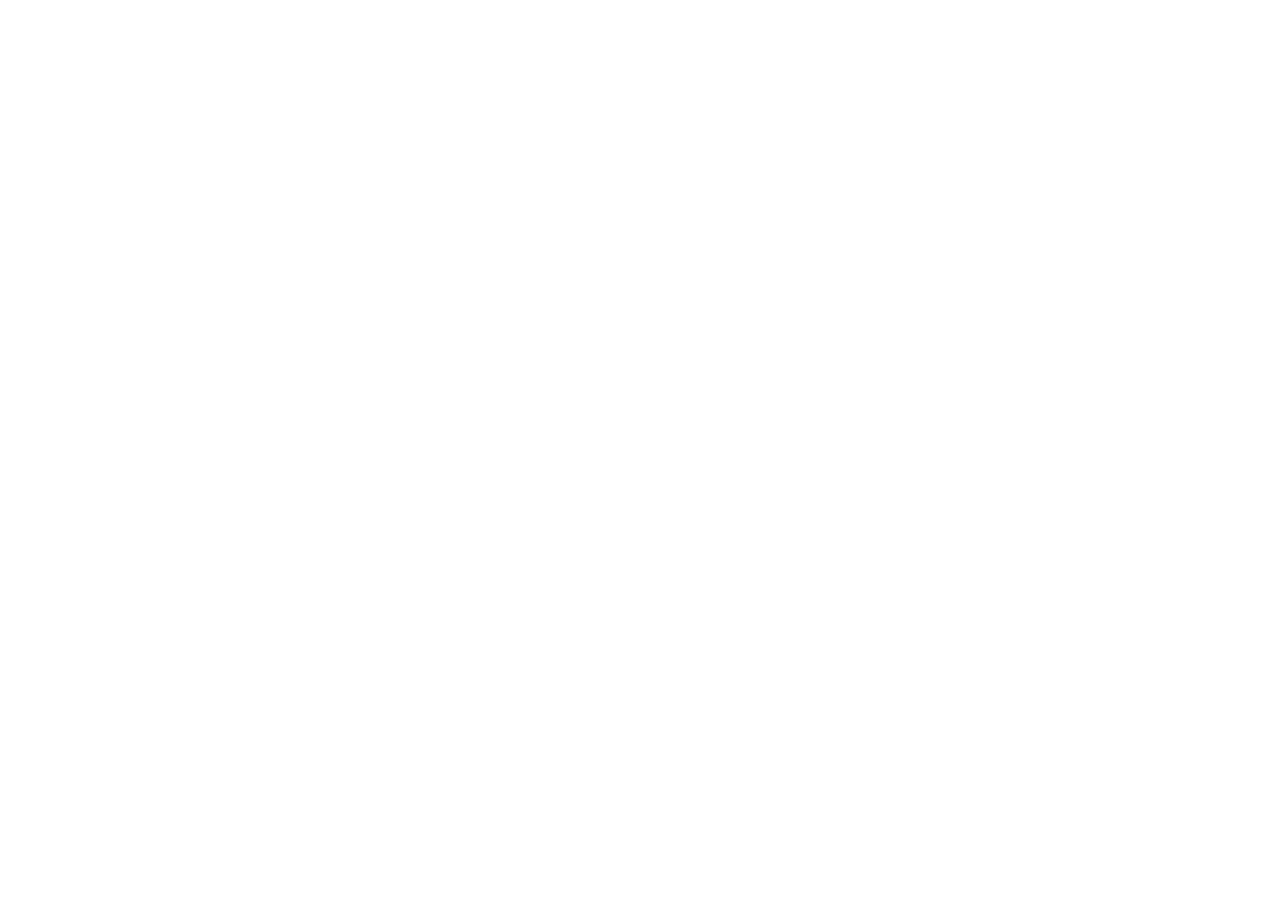
==== index.html @ 9cc66cd3 "Initial commit" ====
<!DOCTYPE html>
<html lang="en">
<head>
    <meta charset="UTF-8">
    <meta http-equiv="X-UA-Compatible" content="IE=edge">
    <meta name="viewport" content="width=device-width, initial-scale=1.0">
    <title>Document</title>
</head>
<body>
    
</body>
</html>
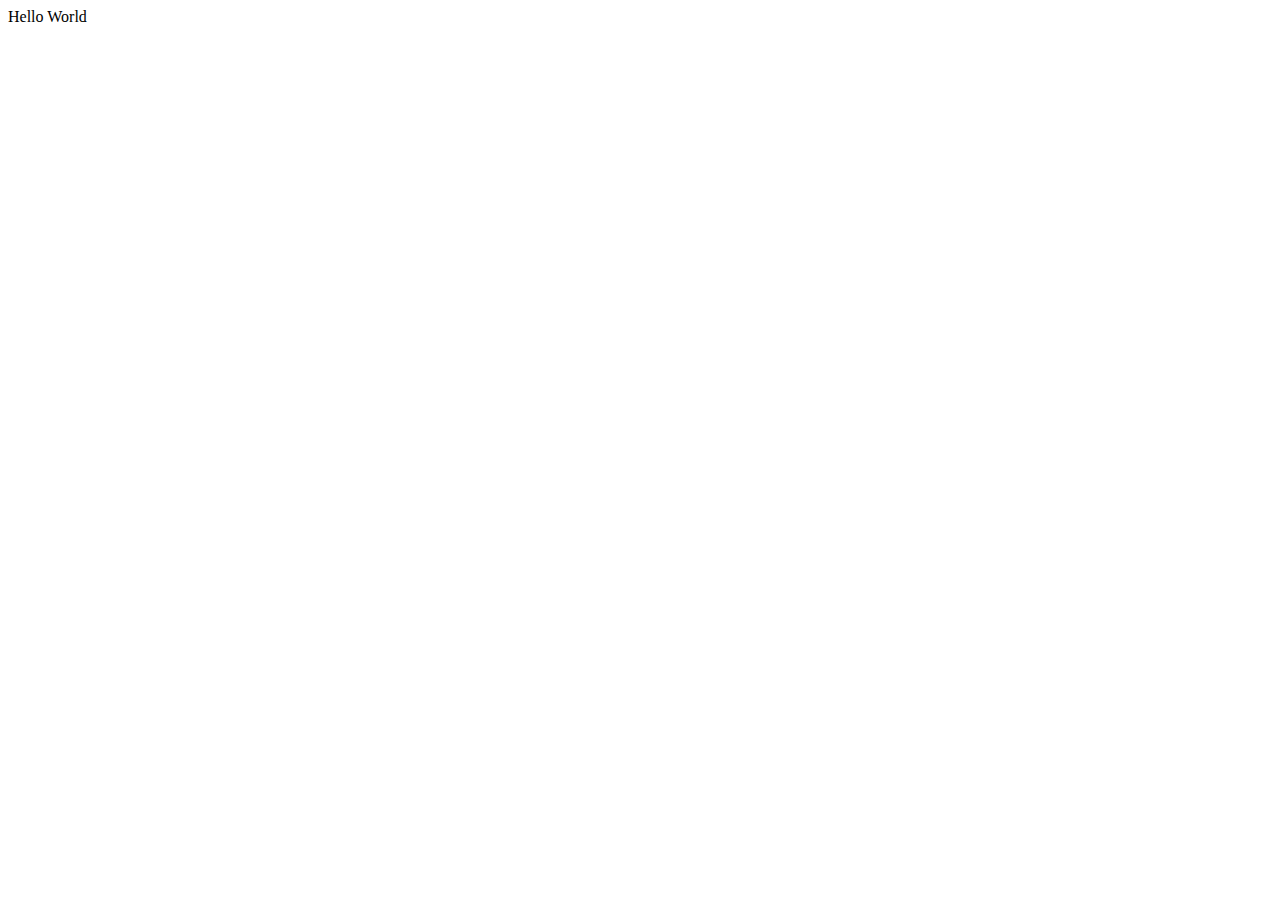
==== commit c5c32410: "text added" ====
--- a/index.html
+++ b/index.html
@@ -7,6 +7,6 @@
     <title>Document</title>
 </head>
 <body>
-    
+    <div>Hello World</div>
 </body>
 </html>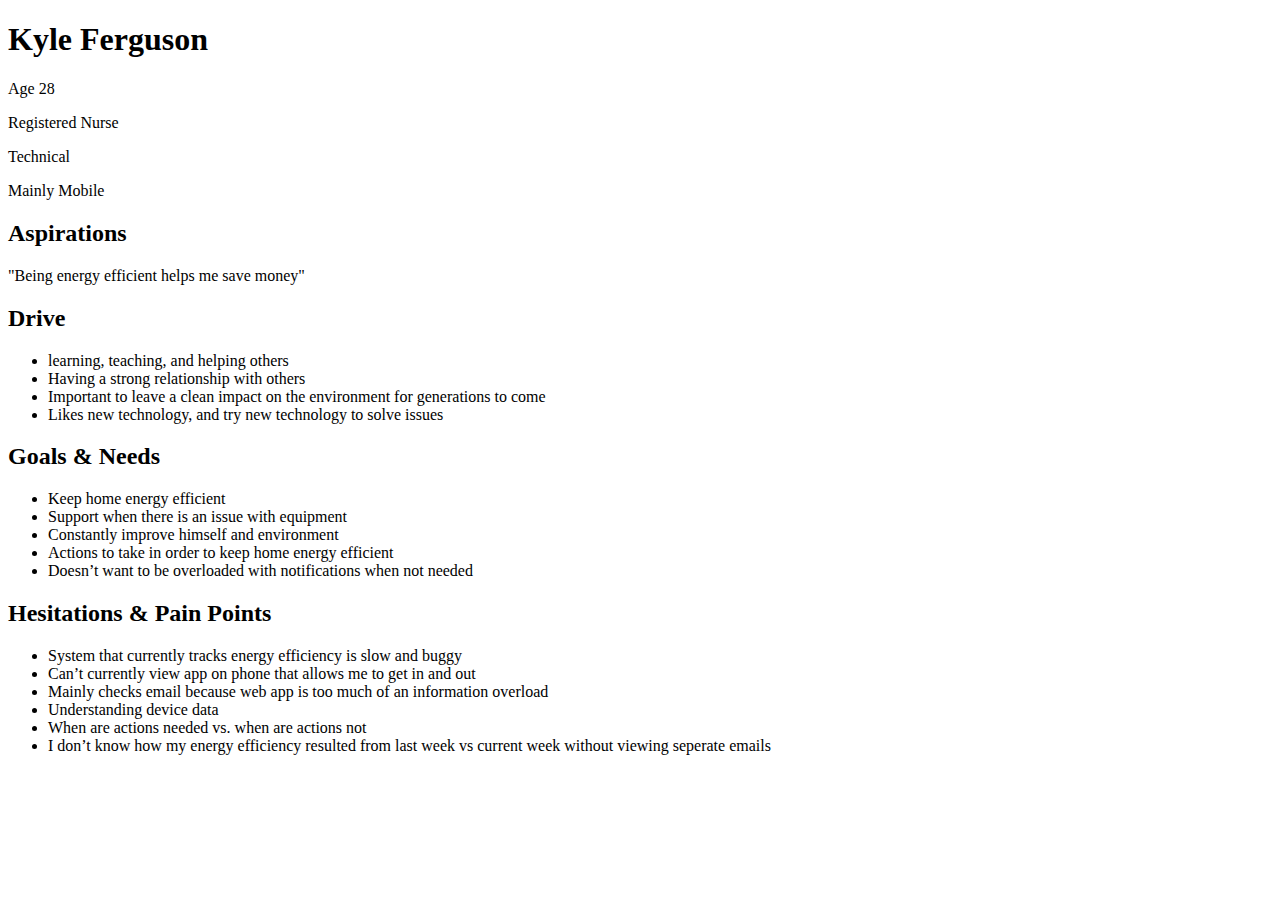
==== commit 9454b7e3: "personas" ====
--- a/index.html
+++ b/index.html
@@ -1,12 +1,57 @@
 <!DOCTYPE html>
 <html lang="en">
-<head>
+  <head>
     <meta charset="UTF-8">
     <meta http-equiv="X-UA-Compatible" content="IE=edge">
     <meta name="viewport" content="width=device-width, initial-scale=1.0">
-    <title>Document</title>
-</head>
-<body>
-    <div>Hello World</div>
-</body>
+    <title>Maket Persona</title>
+  </head>
+    <body>
+        <section>           
+            <div>
+              <!-- <img src="Photo.png" alt="Kyle Ferguson"> -->
+              <h1>Kyle Ferguson</h1>
+                    <p>Age 28</p>
+                    <p>Registered Nurse</p>
+                    <p>Technical</p>
+                    <p>Mainly Mobile</p>
+            </div>
+            <div>
+                <h2>Aspirations</h2>
+                    <p>"Being energy efficient helps me save money"</p>
+            </div>
+        </section>
+        <section>
+            <div>
+                <h2>Drive</h2>
+                    <ul>
+                        <li>learning, teaching, and helping others</li>
+                        <li>Having a strong relationship with others</li>
+                        <li>Important to leave a clean impact on the environment for generations to come</li>
+                        <li>Likes new technology, and try new technology to solve issues</li>
+                    </ul>
+            </div>
+            <div>
+                <h2>Goals & Needs</h2>
+                    <ul>
+                        <li>Keep home energy efficient</li>
+                        <li>Support when there is an issue with equipment</li>
+                        <li>Constantly improve himself and environment</li>
+                        <li>Actions to take in order to keep home energy efficient</li>
+                        <li>Doesn’t want to be overloaded with notifications when not needed</li>
+                    </ul>
+            </div>
+            <div>
+                <h2>Hesitations & Pain Points</h2>
+                    <ul>
+                        <li>System that currently tracks energy efficiency is slow and buggy</li>
+                        <li>Can’t currently view app on phone that allows me to get in and out</li>
+                        <li>Mainly checks email because web app is too much of an information overload</li>
+                        <li>Understanding device data</li>
+                        <li>When are actions needed vs. when are actions not</li>
+                        <li>I don’t know how my energy efficiency resulted from last week vs current week without viewing seperate emails</li>
+                    </ul>
+            </div>
+        </section>   
+    </body>
 </html>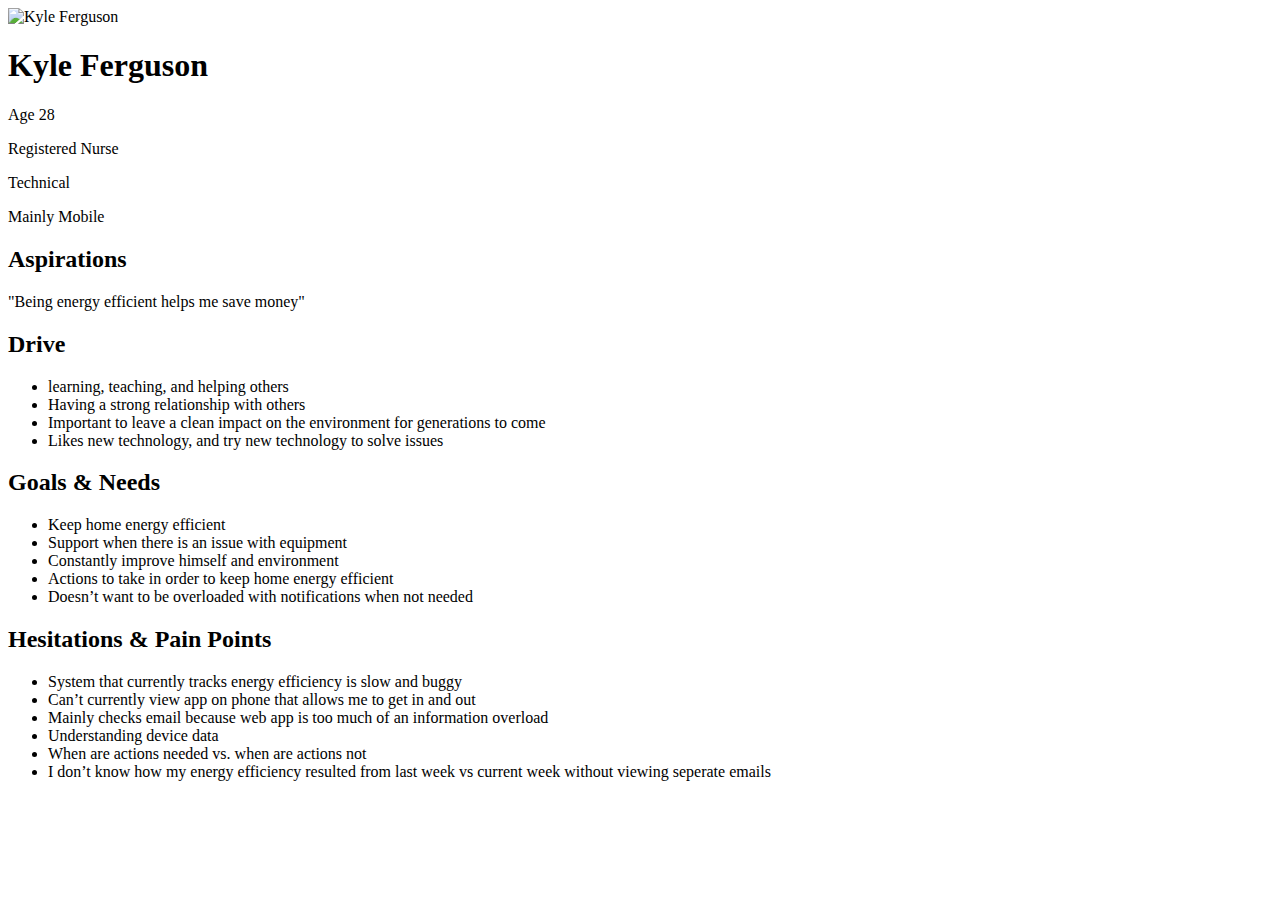
==== commit 2208a6c4: "pic added" ====
--- a/index.html
+++ b/index.html
@@ -9,7 +9,7 @@
     <body>
         <section>           
             <div>
-              <!-- <img src="Photo.png" alt="Kyle Ferguson"> -->
+              <img src="Photo.png" alt="Kyle Ferguson">
               <h1>Kyle Ferguson</h1>
                     <p>Age 28</p>
                     <p>Registered Nurse</p>
@@ -54,4 +54,4 @@
             </div>
         </section>   
     </body>
-</html>+</html>
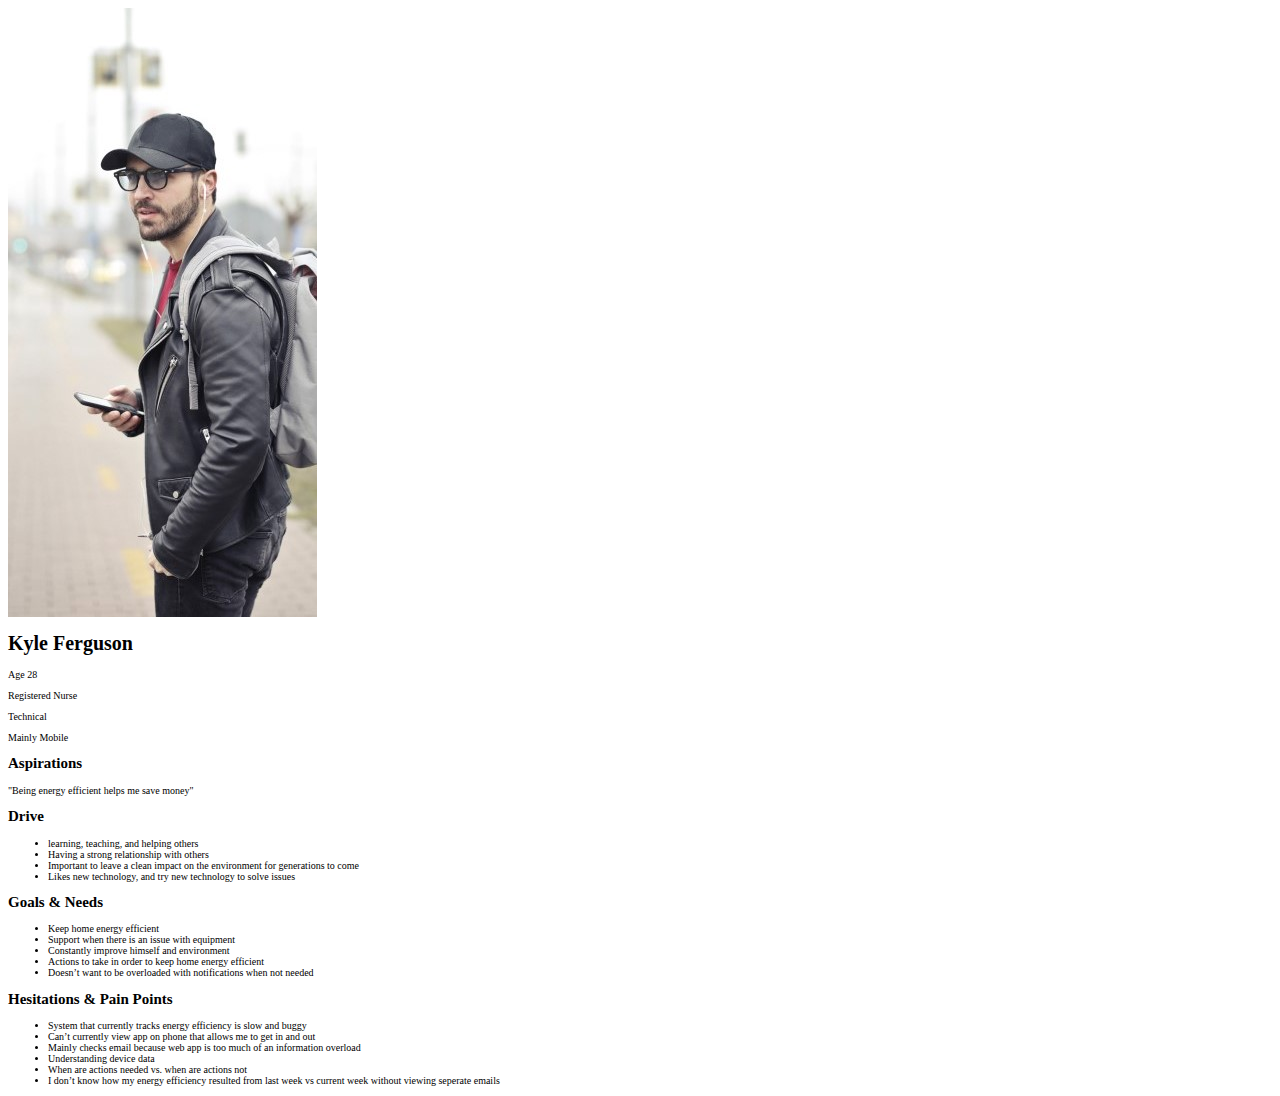
==== commit 4834046f: "updated all" ====
--- a/index.html
+++ b/index.html
@@ -5,11 +5,12 @@
     <meta http-equiv="X-UA-Compatible" content="IE=edge">
     <meta name="viewport" content="width=device-width, initial-scale=1.0">
     <title>Maket Persona</title>
+    <link rel="stylesheet" href="style.css">
   </head>
     <body>
         <section>           
             <div>
-              <img src="Photo.png" alt="Kyle Ferguson">
+              <img src="Pics\Kyle F.jpg" alt="Kyle Ferguson">
               <h1>Kyle Ferguson</h1>
                     <p>Age 28</p>
                     <p>Registered Nurse</p>
--- a/style.css
+++ b/style.css
@@ -0,0 +1,4 @@
+:root 
+{
+    font-size: 10px;
+}